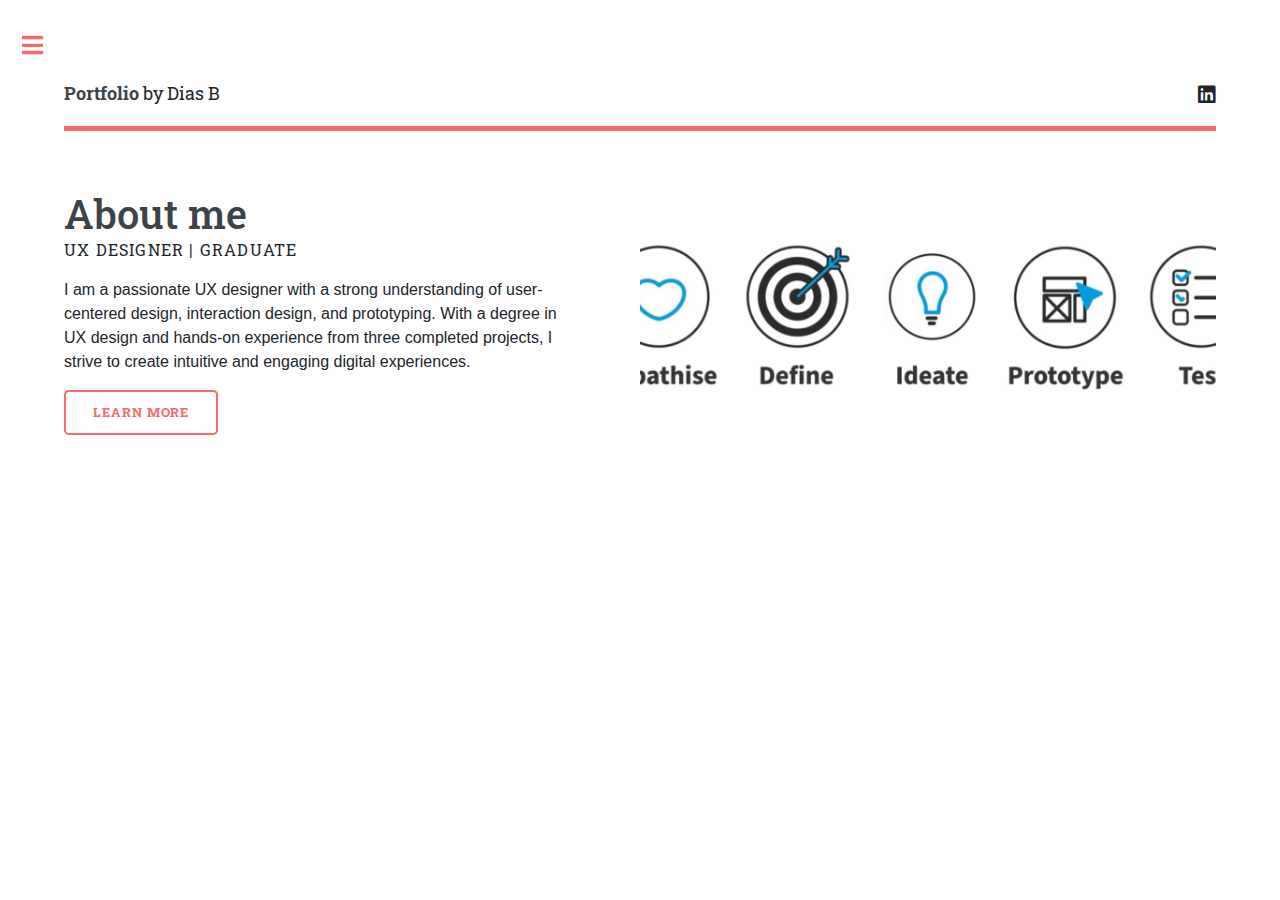
==== index.html @ 650dd835 "Add files via upload" ====
<!DOCTYPE HTML>
<html>
	<head>
		<title>Portfolio</title>
		<meta charset="utf-8" />
		<meta name="viewport" content="width=device-width, initial-scale=1, user-scalable=no" />
		<link rel="stylesheet" href="assets/css/main.css" />
		<!-- Add Bootstrap CSS -->
		<link rel="stylesheet" href="https://stackpath.bootstrapcdn.com/bootstrap/4.3.1/css/bootstrap.min.css">
		<style>
			.carousel {
				border: 1px solid black;
				position: relative;
			}
			.carousel-control-prev,
			.carousel-control-next {
				width: 5%;
			}
			.carousel-control-prev-icon,
			.carousel-control-next-icon {
				filter: invert(1);
				border: 1px solid lightgray;
				border-radius: 50%;
			}
			figcaption {
				font-weight: bold;
			}
		</style>
	</head>
	<body class="is-preload">

		<!-- Wrapper -->
			<div id="wrapper">

				<!-- Main -->
					<div id="main">
						<div class="inner">

							<!-- Header -->
								<header id="header">
									<a href="index.html" class="logo"><strong>Portfolio</strong> by Dias B</a>
									<ul class="icons">
										<li><a href="#" class="icon brands fa-linkedin"><span class="label">Linkedin</span></a></li>
									</ul>
								</header>

							<!-- Banner -->
								<section id="banner">
									<div class="content">
										<header>
											<h1>About me<br /></h1>
											<p>UX Designer | Graduate</p>
										</header>
										<p>I am a passionate UX designer with a strong understanding of user-centered design, interaction design, and prototyping. With a degree in UX design and hands-on experience from three completed projects, I strive to create intuitive and engaging digital experiences.</p>
										<ul class="actions">
											<li><a href="more.html" class="button big">Learn More</a></li>
										</ul>
									</div>
									<span class="image object">
										<img src="images/five.jpg" alt="" />
									</span>
								</section>

						</div>
					</div>

				<!-- Sidebar -->
					<div id="sidebar">
						<div class="inner">

							<!-- Menu -->
								<nav id="menu">
									<header class="major">
										<h2>Menu</h2>
									</header>
									<ul>
										<li><a href="index.html">About me</a></li>
										<li><a href="project1.html">Project 1</a></li>
										<li><a href="project2.html">Project 2</a></li>
										<li><a href="project3.html">Project 3</a></li>
									</ul>
								</nav>

								<!-- Section -->
								<section>
									<header class="major">
										<h2>Get in touch</h2>
									</header>
									<ul class="contact">
										<li class="icon solid fa-envelope"><a href="#">information@untitled.tld</a></li>
									</ul>
								</section>

							<!-- Footer -->
								<footer id="footer">
									<p class="copyright">&copy; Untitled. All rights reserved. Images: <a href="https://unsplash.com">Unsplash</a>. </p>
								</footer>

						</div>
					</div>

			</div>

		<!-- Scripts -->
			<script src="assets/js/jquery.min.js"></script>
			<script src="assets/js/browser.min.js"></script>
			<script src="assets/js/breakpoints.min.js"></script>
			<script src="assets/js/util.js"></script>
			<script src="assets/js/main.js"></script>
			<!-- Add Bootstrap JS -->
			<script src="https://code.jquery.com/jquery-3.3.1.slim.min.js"></script>
			<script src="https://cdnjs.cloudflare.com/ajax/libs/popper.js/1.14.7/umd/popper.min.js"></script>
			<script src="https://stackpath.bootstrapcdn.com/bootstrap/4.3.1/js/bootstrap.min.js"></script>

	</body>
</html>
---- assets/css/main.css ----
@import url(fontawesome-all.min.css);
@import url("https://fonts.googleapis.com/css?family=Open+Sans:400,600,400italic,600italic|Roboto+Slab:400,700");
/*
	Editorial by HTML5 UP
	html5up.net | @ajlkn
	Free for personal and commercial use under the CCA 3.0 license (html5up.net/license)
*/
html, body, div, span, applet, object,
iframe, h1, h2, h3, h4, h5, h6, p, blockquote,
pre, a, abbr, acronym, address, big, cite,
code, del, dfn, em, img, ins, kbd, q, s, samp,
small, strike, strong, sub, sup, tt, var, b,
u, i, center, dl, dt, dd, ol, ul, li, fieldset,
form, label, legend, table, caption, tbody,
tfoot, thead, tr, th, td, article, aside,
canvas, details, embed, figure, figcaption,
footer, header, hgroup, menu, nav, output, ruby,
section, summary, time, mark, audio, video {
  margin: 0;
  padding: 0;
  border: 0;
  font-size: 100%;
  font: inherit;
  vertical-align: baseline; }

article, aside, details, figcaption, figure,
footer, header, hgroup, menu, nav, section {
  display: block; }

body {
  line-height: 1; }

ol, ul {
  list-style: none; }

blockquote, q {
  quotes: none; }
  blockquote:before, blockquote:after, q:before, q:after {
    content: '';
    content: none; }

table {
  border-collapse: collapse;
  border-spacing: 0; }

body {
  -webkit-text-size-adjust: none; }

mark {
  background-color: transparent;
  color: inherit; }

input::-moz-focus-inner {
  border: 0;
  padding: 0; }

input, select, textarea {
  -moz-appearance: none;
  -webkit-appearance: none;
  -ms-appearance: none;
  appearance: none; }

/* Basic */
@-ms-viewport {
  width: device-width; }

body {
  -ms-overflow-style: scrollbar; }

@media screen and (max-width: 480px) {
  html, body {
    min-width: 320px; } }

html {
  box-sizing: border-box; }

*, *:before, *:after {
  box-sizing: inherit; }

body {
  background: #ffffff; }
  body.is-preload *, body.is-preload *:before, body.is-preload *:after, body.is-resizing *, body.is-resizing *:before, body.is-resizing *:after {
    -moz-animation: none !important;
    -webkit-animation: none !important;
    -ms-animation: none !important;
    animation: none !important;
    -moz-transition: none !important;
    -webkit-transition: none !important;
    -ms-transition: none !important;
    transition: none !important; }

/* Type */
body, input, select, textarea {
  color: #7f888f;
  font-family: "Open Sans", sans-serif;
  font-size: 13pt;
  font-weight: 400;
  line-height: 1.65; }
  @media screen and (max-width: 1680px) {
    body, input, select, textarea {
      font-size: 11pt; } }
  @media screen and (max-width: 1280px) {
    body, input, select, textarea {
      font-size: 10pt; } }
  @media screen and (max-width: 360px) {
    body, input, select, textarea {
      font-size: 9pt; } }

a {
  -moz-transition: color 0.2s ease-in-out, border-bottom-color 0.2s ease-in-out;
  -webkit-transition: color 0.2s ease-in-out, border-bottom-color 0.2s ease-in-out;
  -ms-transition: color 0.2s ease-in-out, border-bottom-color 0.2s ease-in-out;
  transition: color 0.2s ease-in-out, border-bottom-color 0.2s ease-in-out;
  border-bottom: dotted 1px;
  color: #f56a6a;
  text-decoration: none; }
  a:hover {
    border-bottom-color: #f56a6a;
    color: #f56a6a !important; }
    a:hover strong {
      color: inherit; }

strong, b {
  color: #3d4449;
  font-weight: 600; }

em, i {
  font-style: italic; }

p {
  margin: 0 0 2em 0; }

h1, h2, h3, h4, h5, h6 {
  color: #3d4449;
  font-family: "Roboto Slab", serif;
  font-weight: 700;
  line-height: 1.5;
  margin: 0 0 1em 0; }
  h1 a, h2 a, h3 a, h4 a, h5 a, h6 a {
    color: inherit;
    text-decoration: none;
    border-bottom: 0; }

h1 {
  font-size: 4em;
  margin: 0 0 0.5em 0;
  line-height: 1.3; }

h2 {
  font-size: 1.75em; }

h3 {
  font-size: 1.25em; }

h4 {
  font-size: 1.1em; }

h5 {
  font-size: 0.9em; }

h6 {
  font-size: 0.7em; }

@media screen and (max-width: 1680px) {
  h1 {
    font-size: 3.5em; } }

@media screen and (max-width: 980px) {
  h1 {
    font-size: 3.25em; } }

@media screen and (max-width: 736px) {
  h1 {
    font-size: 2em;
    line-height: 1.4; }
  h2 {
    font-size: 1.5em; } }

sub {
  font-size: 0.8em;
  position: relative;
  top: 0.5em; }

sup {
  font-size: 0.8em;
  position: relative;
  top: -0.5em; }

blockquote {
  border-left: solid 3px rgba(210, 215, 217, 0.75);
  font-style: italic;
  margin: 0 0 2em 0;
  padding: 0.5em 0 0.5em 2em; }

code {
  background: rgba(230, 235, 237, 0.25);
  border-radius: 0.375em;
  border: solid 1px rgba(210, 215, 217, 0.75);
  font-family: "Courier New", monospace;
  font-size: 0.9em;
  margin: 0 0.25em;
  padding: 0.25em 0.65em; }

pre {
  -webkit-overflow-scrolling: touch;
  font-family: "Courier New", monospace;
  font-size: 0.9em;
  margin: 0 0 2em 0; }
  pre code {
    display: block;
    line-height: 1.75;
    padding: 1em 1.5em;
    overflow-x: auto; }

hr {
  border: 0;
  border-bottom: solid 1px rgba(210, 215, 217, 0.75);
  margin: 2em 0; }
  hr.major {
    margin: 3em 0; }

.align-left {
  text-align: left; }

.align-center {
  text-align: center; }

.align-right {
  text-align: right; }

/* Row */
.row {
  display: flex;
  flex-wrap: wrap;
  box-sizing: border-box;
  align-items: stretch; }
  .row > * {
    box-sizing: border-box; }
  .row.gtr-uniform > * > :last-child {
    margin-bottom: 0; }
  .row.aln-left {
    justify-content: flex-start; }
  .row.aln-center {
    justify-content: center; }
  .row.aln-right {
    justify-content: flex-end; }
  .row.aln-top {
    align-items: flex-start; }
  .row.aln-middle {
    align-items: center; }
  .row.aln-bottom {
    align-items: flex-end; }
  .row > .imp {
    order: -1; }
  .row > .col-1 {
    width: 8.33333%; }
  .row > .off-1 {
    margin-left: 8.33333%; }
  .row > .col-2 {
    width: 16.66667%; }
  .row > .off-2 {
    margin-left: 16.66667%; }
  .row > .col-3 {
    width: 25%; }
  .row > .off-3 {
    margin-left: 25%; }
  .row > .col-4 {
    width: 33.33333%; }
  .row > .off-4 {
    margin-left: 33.33333%; }
  .row > .col-5 {
    width: 41.66667%; }
  .row > .off-5 {
    margin-left: 41.66667%; }
  .row > .col-6 {
    width: 50%; }
  .row > .off-6 {
    margin-left: 50%; }
  .row > .col-7 {
    width: 58.33333%; }
  .row > .off-7 {
    margin-left: 58.33333%; }
  .row > .col-8 {
    width: 66.66667%; }
  .row > .off-8 {
    margin-left: 66.66667%; }
  .row > .col-9 {
    width: 75%; }
  .row > .off-9 {
    margin-left: 75%; }
  .row > .col-10 {
    width: 83.33333%; }
  .row > .off-10 {
    margin-left: 83.33333%; }
  .row > .col-11 {
    width: 91.66667%; }
  .row > .off-11 {
    margin-left: 91.66667%; }
  .row > .col-12 {
    width: 100%; }
  .row > .off-12 {
    margin-left: 100%; }
  .row.gtr-0 {
    margin-top: 0;
    margin-left: 0em; }
    .row.gtr-0 > * {
      padding: 0 0 0 0em; }
    .row.gtr-0.gtr-uniform {
      margin-top: 0em; }
      .row.gtr-0.gtr-uniform > * {
        padding-top: 0em; }
  .row.gtr-25 {
    margin-top: 0;
    margin-left: -0.375em; }
    .row.gtr-25 > * {
      padding: 0 0 0 0.375em; }
    .row.gtr-25.gtr-uniform {
      margin-top: -0.375em; }
      .row.gtr-25.gtr-uniform > * {
        padding-top: 0.375em; }
  .row.gtr-50 {
    margin-top: 0;
    margin-left: -0.75em; }
    .row.gtr-50 > * {
      padding: 0 0 0 0.75em; }
    .row.gtr-50.gtr-uniform {
      margin-top: -0.75em; }
      .row.gtr-50.gtr-uniform > * {
        padding-top: 0.75em; }
  .row {
    margin-top: 0;
    margin-left: -1.5em; }
    .row > * {
      padding: 0 0 0 1.5em; }
    .row.gtr-uniform {
      margin-top: -1.5em; }
      .row.gtr-uniform > * {
        padding-top: 1.5em; }
  .row.gtr-150 {
    margin-top: 0;
    margin-left: -2.25em; }
    .row.gtr-150 > * {
      padding: 0 0 0 2.25em; }
    .row.gtr-150.gtr-uniform {
      margin-top: -2.25em; }
      .row.gtr-150.gtr-uniform > * {
        padding-top: 2.25em; }
  .row.gtr-200 {
    margin-top: 0;
    margin-left: -3em; }
    .row.gtr-200 > * {
      padding: 0 0 0 3em; }
    .row.gtr-200.gtr-uniform {
      margin-top: -3em; }
      .row.gtr-200.gtr-uniform > * {
        padding-top: 3em; }
  @media screen and (max-width: 1680px) {
    .row {
      display: flex;
      flex-wrap: wrap;
      box-sizing: border-box;
      align-items: stretch; }
      .row > * {
        box-sizing: border-box; }
      .row.gtr-uniform > * > :last-child {
        margin-bottom: 0; }
      .row.aln-left {
        justify-content: flex-start; }
      .row.aln-center {
        justify-content: center; }
      .row.aln-right {
        justify-content: flex-end; }
      .row.aln-top {
        align-items: flex-start; }
      .row.aln-middle {
        align-items: center; }
      .row.aln-bottom {
        align-items: flex-end; }
      .row > .imp-xlarge {
        order: -1; }
      .row > .col-1-xlarge {
        width: 8.33333%; }
      .row > .off-1-xlarge {
        margin-left: 8.33333%; }
      .row > .col-2-xlarge {
        width: 16.66667%; }
      .row > .off-2-xlarge {
        margin-left: 16.66667%; }
      .row > .col-3-xlarge {
        width: 25%; }
      .row > .off-3-xlarge {
        margin-left: 25%; }
      .row > .col-4-xlarge {
        width: 33.33333%; }
      .row > .off-4-xlarge {
        margin-left: 33.33333%; }
      .row > .col-5-xlarge {
        width: 41.66667%; }
      .row > .off-5-xlarge {
        margin-left: 41.66667%; }
      .row > .col-6-xlarge {
        width: 50%; }
      .row > .off-6-xlarge {
        margin-left: 50%; }
      .row > .col-7-xlarge {
        width: 58.33333%; }
      .row > .off-7-xlarge {
        margin-left: 58.33333%; }
      .row > .col-8-xlarge {
        width: 66.66667%; }
      .row > .off-8-xlarge {
        margin-left: 66.66667%; }
      .row > .col-9-xlarge {
        width: 75%; }
      .row > .off-9-xlarge {
        margin-left: 75%; }
      .row > .col-10-xlarge {
        width: 83.33333%; }
      .row > .off-10-xlarge {
        margin-left: 83.33333%; }
      .row > .col-11-xlarge {
        width: 91.66667%; }
      .row > .off-11-xlarge {
        margin-left: 91.66667%; }
      .row > .col-12-xlarge {
        width: 100%; }
      .row > .off-12-xlarge {
        margin-left: 100%; }
      .row.gtr-0 {
        margin-top: 0;
        margin-left: 0em; }
        .row.gtr-0 > * {
          padding: 0 0 0 0em; }
        .row.gtr-0.gtr-uniform {
          margin-top: 0em; }
          .row.gtr-0.gtr-uniform > * {
            padding-top: 0em; }
      .row.gtr-25 {
        margin-top: 0;
        margin-left: -0.375em; }
        .row.gtr-25 > * {
          padding: 0 0 0 0.375em; }
        .row.gtr-25.gtr-uniform {
          margin-top: -0.375em; }
          .row.gtr-25.gtr-uniform > * {
            padding-top: 0.375em; }
      .row.gtr-50 {
        margin-top: 0;
        margin-left: -0.75em; }
        .row.gtr-50 > * {
          padding: 0 0 0 0.75em; }
        .row.gtr-50.gtr-uniform {
          margin-top: -0.75em; }
          .row.gtr-50.gtr-uniform > * {
            padding-top: 0.75em; }
      .row {
        margin-top: 0;
        margin-left: -1.5em; }
        .row > * {
          padding: 0 0 0 1.5em; }
        .row.gtr-uniform {
          margin-top: -1.5em; }
          .row.gtr-uniform > * {
            padding-top: 1.5em; }
      .row.gtr-150 {
        margin-top: 0;
        margin-left: -2.25em; }
        .row.gtr-150 > * {
          padding: 0 0 0 2.25em; }
        .row.gtr-150.gtr-uniform {
          margin-top: -2.25em; }
          .row.gtr-150.gtr-uniform > * {
            padding-top: 2.25em; }
      .row.gtr-200 {
        margin-top: 0;
        margin-left: -3em; }
        .row.gtr-200 > * {
          padding: 0 0 0 3em; }
        .row.gtr-200.gtr-uniform {
          margin-top: -3em; }
          .row.gtr-200.gtr-uniform > * {
            padding-top: 3em; } }
  @media screen and (max-width: 1280px) {
    .row {
      display: flex;
      flex-wrap: wrap;
      box-sizing: border-box;
      align-items: stretch; }
      .row > * {
        box-sizing: border-box; }
      .row.gtr-uniform > * > :last-child {
        margin-bottom: 0; }
      .row.aln-left {
        justify-content: flex-start; }
      .row.aln-center {
        justify-content: center; }
      .row.aln-right {
        justify-content: flex-end; }
      .row.aln-top {
        align-items: flex-start; }
      .row.aln-middle {
        align-items: center; }
      .row.aln-bottom {
        align-items: flex-end; }
      .row > .imp-large {
        order: -1; }
      .row > .col-1-large {
        width: 8.33333%; }
      .row > .off-1-large {
        margin-left: 8.33333%; }
      .row > .col-2-large {
        width: 16.66667%; }
      .row > .off-2-large {
        margin-left: 16.66667%; }
      .row > .col-3-large {
        width: 25%; }
      .row > .off-3-large {
        margin-left: 25%; }
      .row > .col-4-large {
        width: 33.33333%; }
      .row > .off-4-large {
        margin-left: 33.33333%; }
      .row > .col-5-large {
        width: 41.66667%; }
      .row > .off-5-large {
        margin-left: 41.66667%; }
      .row > .col-6-large {
        width: 50%; }
      .row > .off-6-large {
        margin-left: 50%; }
      .row > .col-7-large {
        width: 58.33333%; }
      .row > .off-7-large {
        margin-left: 58.33333%; }
      .row > .col-8-large {
        width: 66.66667%; }
      .row > .off-8-large {
        margin-left: 66.66667%; }
      .row > .col-9-large {
        width: 75%; }
      .row > .off-9-large {
        margin-left: 75%; }
      .row > .col-10-large {
        width: 83.33333%; }
      .row > .off-10-large {
        margin-left: 83.33333%; }
      .row > .col-11-large {
        width: 91.66667%; }
      .row > .off-11-large {
        margin-left: 91.66667%; }
      .row > .col-12-large {
        width: 100%; }
      .row > .off-12-large {
        margin-left: 100%; }
      .row.gtr-0 {
        margin-top: 0;
        margin-left: 0em; }
        .row.gtr-0 > * {
          padding: 0 0 0 0em; }
        .row.gtr-0.gtr-uniform {
          margin-top: 0em; }
          .row.gtr-0.gtr-uniform > * {
            padding-top: 0em; }
      .row.gtr-25 {
        margin-top: 0;
        margin-left: -0.375em; }
        .row.gtr-25 > * {
          padding: 0 0 0 0.375em; }
        .row.gtr-25.gtr-uniform {
          margin-top: -0.375em; }
          .row.gtr-25.gtr-uniform > * {
            padding-top: 0.375em; }
      .row.gtr-50 {
        margin-top: 0;
        margin-left: -0.75em; }
        .row.gtr-50 > * {
          padding: 0 0 0 0.75em; }
        .row.gtr-50.gtr-uniform {
          margin-top: -0.75em; }
          .row.gtr-50.gtr-uniform > * {
            padding-top: 0.75em; }
      .row {
        margin-top: 0;
        margin-left: -1.5em; }
        .row > * {
          padding: 0 0 0 1.5em; }
        .row.gtr-uniform {
          margin-top: -1.5em; }
          .row.gtr-uniform > * {
            padding-top: 1.5em; }
      .row.gtr-150 {
        margin-top: 0;
        margin-left: -2.25em; }
        .row.gtr-150 > * {
          padding: 0 0 0 2.25em; }
        .row.gtr-150.gtr-uniform {
          margin-top: -2.25em; }
          .row.gtr-150.gtr-uniform > * {
            padding-top: 2.25em; }
      .row.gtr-200 {
        margin-top: 0;
        margin-left: -3em; }
        .row.gtr-200 > * {
          padding: 0 0 0 3em; }
        .row.gtr-200.gtr-uniform {
          margin-top: -3em; }
          .row.gtr-200.gtr-uniform > * {
            padding-top: 3em; } }
  @media screen and (max-width: 980px) {
    .row {
      display: flex;
      flex-wrap: wrap;
      box-sizing: border-box;
      align-items: stretch; }
      .row > * {
        box-sizing: border-box; }
      .row.gtr-uniform > * > :last-child {
        margin-bottom: 0; }
      .row.aln-left {
        justify-content: flex-start; }
      .row.aln-center {
        justify-content: center; }
      .row.aln-right {
        justify-content: flex-end; }
      .row.aln-top {
        align-items: flex-start; }
      .row.aln-middle {
        align-items: center; }
      .row.aln-bottom {
        align-items: flex-end; }
      .row > .imp-medium {
        order: -1; }
      .row > .col-1-medium {
        width: 8.33333%; }
      .row > .off-1-medium {
        margin-left: 8.33333%; }
      .row > .col-2-medium {
        width: 16.66667%; }
      .row > .off-2-medium {
        margin-left: 16.66667%; }
      .row > .col-3-medium {
        width: 25%; }
      .row > .off-3-medium {
        margin-left: 25%; }
      .row > .col-4-medium {
        width: 33.33333%; }
      .row > .off-4-medium {
        margin-left: 33.33333%; }
      .row > .col-5-medium {
        width: 41.66667%; }
      .row > .off-5-medium {
        margin-left: 41.66667%; }
      .row > .col-6-medium {
        width: 50%; }
      .row > .off-6-medium {
        margin-left: 50%; }
      .row > .col-7-medium {
        width: 58.33333%; }
      .row > .off-7-medium {
        margin-left: 58.33333%; }
      .row > .col-8-medium {
        width: 66.66667%; }
      .row > .off-8-medium {
        margin-left: 66.66667%; }
      .row > .col-9-medium {
        width: 75%; }
      .row > .off-9-medium {
        margin-left: 75%; }
      .row > .col-10-medium {
        width: 83.33333%; }
      .row > .off-10-medium {
        margin-left: 83.33333%; }
      .row > .col-11-medium {
        width: 91.66667%; }
      .row > .off-11-medium {
        margin-left: 91.66667%; }
      .row > .col-12-medium {
        width: 100%; }
      .row > .off-12-medium {
        margin-left: 100%; }
      .row.gtr-0 {
        margin-top: 0;
        margin-left: 0em; }
        .row.gtr-0 > * {
          padding: 0 0 0 0em; }
        .row.gtr-0.gtr-uniform {
          margin-top: 0em; }
          .row.gtr-0.gtr-uniform > * {
            padding-top: 0em; }
      .row.gtr-25 {
        margin-top: 0;
        margin-left: -0.375em; }
        .row.gtr-25 > * {
          padding: 0 0 0 0.375em; }
        .row.gtr-25.gtr-uniform {
          margin-top: -0.375em; }
          .row.gtr-25.gtr-uniform > * {
            padding-top: 0.375em; }
      .row.gtr-50 {
        margin-top: 0;
        margin-left: -0.75em; }
        .row.gtr-50 > * {
          padding: 0 0 0 0.75em; }
        .row.gtr-50.gtr-uniform {
          margin-top: -0.75em; }
          .row.gtr-50.gtr-uniform > * {
            padding-top: 0.75em; }
      .row {
        margin-top: 0;
        margin-left: -1.5em; }
        .row > * {
          padding: 0 0 0 1.5em; }
        .row.gtr-uniform {
          margin-top: -1.5em; }
          .row.gtr-uniform > * {
            padding-top: 1.5em; }
      .row.gtr-150 {
        margin-top: 0;
        margin-left: -2.25em; }
        .row.gtr-150 > * {
          padding: 0 0 0 2.25em; }
        .row.gtr-150.gtr-uniform {
          margin-top: -2.25em; }
          .row.gtr-150.gtr-uniform > * {
            padding-top: 2.25em; }
      .row.gtr-200 {
        margin-top: 0;
        margin-left: -3em; }
        .row.gtr-200 > * {
          padding: 0 0 0 3em; }
        .row.gtr-200.gtr-uniform {
          margin-top: -3em; }
          .row.gtr-200.gtr-uniform > * {
            padding-top: 3em; } }
  @media screen and (max-width: 736px) {
    .row {
      display: flex;
      flex-wrap: wrap;
      box-sizing: border-box;
      align-items: stretch; }
      .row > * {
        box-sizing: border-box; }
      .row.gtr-uniform > * > :last-child {
        margin-bottom: 0; }
      .row.aln-left {
        justify-content: flex-start; }
      .row.aln-center {
        justify-content: center; }
      .row.aln-right {
        justify-content: flex-end; }
      .row.aln-top {
        align-items: flex-start; }
      .row.aln-middle {
        align-items: center; }
      .row.aln-bottom {
        align-items: flex-end; }
      .row > .imp-small {
        order: -1; }
      .row > .col-1-small {
        width: 8.33333%; }
      .row > .off-1-small {
        margin-left: 8.33333%; }
      .row > .col-2-small {
        width: 16.66667%; }
      .row > .off-2-small {
        margin-left: 16.66667%; }
      .row > .col-3-small {
        width: 25%; }
      .row > .off-3-small {
        margin-left: 25%; }
      .row > .col-4-small {
        width: 33.33333%; }
      .row > .off-4-small {
        margin-left: 33.33333%; }
      .row > .col-5-small {
        width: 41.66667%; }
      .row > .off-5-small {
        margin-left: 41.66667%; }
      .row > .col-6-small {
        width: 50%; }
      .row > .off-6-small {
        margin-left: 50%; }
      .row > .col-7-small {
        width: 58.33333%; }
      .row > .off-7-small {
        margin-left: 58.33333%; }
      .row > .col-8-small {
        width: 66.66667%; }
      .row > .off-8-small {
        margin-left: 66.66667%; }
      .row > .col-9-small {
        width: 75%; }
      .row > .off-9-small {
        margin-left: 75%; }
      .row > .col-10-small {
        width: 83.33333%; }
      .row > .off-10-small {
        margin-left: 83.33333%; }
      .row > .col-11-small {
        width: 91.66667%; }
      .row > .off-11-small {
        margin-left: 91.66667%; }
      .row > .col-12-small {
        width: 100%; }
      .row > .off-12-small {
        margin-left: 100%; }
      .row.gtr-0 {
        margin-top: 0;
        margin-left: 0em; }
        .row.gtr-0 > * {
          padding: 0 0 0 0em; }
        .row.gtr-0.gtr-uniform {
          margin-top: 0em; }
          .row.gtr-0.gtr-uniform > * {
            padding-top: 0em; }
      .row.gtr-25 {
        margin-top: 0;
        margin-left: -0.375em; }
        .row.gtr-25 > * {
          padding: 0 0 0 0.375em; }
        .row.gtr-25.gtr-uniform {
          margin-top: -0.375em; }
          .row.gtr-25.gtr-uniform > * {
            padding-top: 0.375em; }
      .row.gtr-50 {
        margin-top: 0;
        margin-left: -0.75em; }
        .row.gtr-50 > * {
          padding: 0 0 0 0.75em; }
        .row.gtr-50.gtr-uniform {
          margin-top: -0.75em; }
          .row.gtr-50.gtr-uniform > * {
            padding-top: 0.75em; }
      .row {
        margin-top: 0;
        margin-left: -1.5em; }
        .row > * {
          padding: 0 0 0 1.5em; }
        .row.gtr-uniform {
          margin-top: -1.5em; }
          .row.gtr-uniform > * {
            padding-top: 1.5em; }
      .row.gtr-150 {
        margin-top: 0;
        margin-left: -2.25em; }
        .row.gtr-150 > * {
          padding: 0 0 0 2.25em; }
        .row.gtr-150.gtr-uniform {
          margin-top: -2.25em; }
          .row.gtr-150.gtr-uniform > * {
            padding-top: 2.25em; }
      .row.gtr-200 {
        margin-top: 0;
        margin-left: -3em; }
        .row.gtr-200 > * {
          padding: 0 0 0 3em; }
        .row.gtr-200.gtr-uniform {
          margin-top: -3em; }
          .row.gtr-200.gtr-uniform > * {
            padding-top: 3em; } }
  @media screen and (max-width: 480px) {
    .row {
      display: flex;
      flex-wrap: wrap;
      box-sizing: border-box;
      align-items: stretch; }
      .row > * {
        box-sizing: border-box; }
      .row.gtr-uniform > * > :last-child {
        margin-bottom: 0; }
      .row.aln-left {
        justify-content: flex-start; }
      .row.aln-center {
        justify-content: center; }
      .row.aln-right {
        justify-content: flex-end; }
      .row.aln-top {
        align-items: flex-start; }
      .row.aln-middle {
        align-items: center; }
      .row.aln-bottom {
        align-items: flex-end; }
      .row > .imp-xsmall {
        order: -1; }
      .row > .col-1-xsmall {
        width: 8.33333%; }
      .row > .off-1-xsmall {
        margin-left: 8.33333%; }
      .row > .col-2-xsmall {
        width: 16.66667%; }
      .row > .off-2-xsmall {
        margin-left: 16.66667%; }
      .row > .col-3-xsmall {
        width: 25%; }
      .row > .off-3-xsmall {
        margin-left: 25%; }
      .row > .col-4-xsmall {
        width: 33.33333%; }
      .row > .off-4-xsmall {
        margin-left: 33.33333%; }
      .row > .col-5-xsmall {
        width: 41.66667%; }
      .row > .off-5-xsmall {
        margin-left: 41.66667%; }
      .row > .col-6-xsmall {
        width: 50%; }
      .row > .off-6-xsmall {
        margin-left: 50%; }
      .row > .col-7-xsmall {
        width: 58.33333%; }
      .row > .off-7-xsmall {
        margin-left: 58.33333%; }
      .row > .col-8-xsmall {
        width: 66.66667%; }
      .row > .off-8-xsmall {
        margin-left: 66.66667%; }
      .row > .col-9-xsmall {
        width: 75%; }
      .row > .off-9-xsmall {
        margin-left: 75%; }
      .row > .col-10-xsmall {
        width: 83.33333%; }
      .row > .off-10-xsmall {
        margin-left: 83.33333%; }
      .row > .col-11-xsmall {
        width: 91.66667%; }
      .row > .off-11-xsmall {
        margin-left: 91.66667%; }
      .row > .col-12-xsmall {
        width: 100%; }
      .row > .off-12-xsmall {
        margin-left: 100%; }
      .row.gtr-0 {
        margin-top: 0;
        margin-left: 0em; }
        .row.gtr-0 > * {
          padding: 0 0 0 0em; }
        .row.gtr-0.gtr-uniform {
          margin-top: 0em; }
          .row.gtr-0.gtr-uniform > * {
            padding-top: 0em; }
      .row.gtr-25 {
        margin-top: 0;
        margin-left: -0.375em; }
        .row.gtr-25 > * {
          padding: 0 0 0 0.375em; }
        .row.gtr-25.gtr-uniform {
          margin-top: -0.375em; }
          .row.gtr-25.gtr-uniform > * {
            padding-top: 0.375em; }
      .row.gtr-50 {
        margin-top: 0;
        margin-left: -0.75em; }
        .row.gtr-50 > * {
          padding: 0 0 0 0.75em; }
        .row.gtr-50.gtr-uniform {
          margin-top: -0.75em; }
          .row.gtr-50.gtr-uniform > * {
            padding-top: 0.75em; }
      .row {
        margin-top: 0;
        margin-left: -1.5em; }
        .row > * {
          padding: 0 0 0 1.5em; }
        .row.gtr-uniform {
          margin-top: -1.5em; }
          .row.gtr-uniform > * {
            padding-top: 1.5em; }
      .row.gtr-150 {
        margin-top: 0;
        margin-left: -2.25em; }
        .row.gtr-150 > * {
          padding: 0 0 0 2.25em; }
        .row.gtr-150.gtr-uniform {
          margin-top: -2.25em; }
          .row.gtr-150.gtr-uniform > * {
            padding-top: 2.25em; }
      .row.gtr-200 {
        margin-top: 0;
        margin-left: -3em; }
        .row.gtr-200 > * {
          padding: 0 0 0 3em; }
        .row.gtr-200.gtr-uniform {
          margin-top: -3em; }
          .row.gtr-200.gtr-uniform > * {
            padding-top: 3em; } }

/* Section/Article */
section.special, article.special {
  text-align: center; }

header p {
  font-family: "Roboto Slab", serif;
  font-size: 1em;
  font-weight: 400;
  letter-spacing: 0.075em;
  margin-top: -0.5em;
  text-transform: uppercase; }

header.major > :last-child {
  border-bottom: solid 3px #f56a6a;
  display: inline-block;
  margin: 0 0 2em 0;
  padding: 0 0.75em 0.5em 0; }

header.main > :last-child {
  margin: 0 0 1em 0; }

/* Form */
form {
  margin: 0 0 2em 0; }

label {
  color: #3d4449;
  display: block;
  font-size: 0.9em;
  font-weight: 600;
  margin: 0 0 1em 0; }

input[type="text"],
input[type="password"],
input[type="email"],
input[type="tel"],
input[type="search"],
input[type="url"],
select,
textarea {
  -moz-appearance: none;
  -webkit-appearance: none;
  -ms-appearance: none;
  appearance: none;
  background: #ffffff;
  border-radius: 0.375em;
  border: none;
  border: solid 1px rgba(210, 215, 217, 0.75);
  color: inherit;
  display: block;
  outline: 0;
  padding: 0 1em;
  text-decoration: none;
  width: 100%; }
  input[type="text"]:invalid,
  input[type="password"]:invalid,
  input[type="email"]:invalid,
  input[type="tel"]:invalid,
  input[type="search"]:invalid,
  input[type="url"]:invalid,
  select:invalid,
  textarea:invalid {
    box-shadow: none; }
  input[type="text"]:focus,
  input[type="password"]:focus,
  input[type="email"]:focus,
  input[type="tel"]:focus,
  input[type="search"]:focus,
  input[type="url"]:focus,
  select:focus,
  textarea:focus {
    border-color: #f56a6a;
    box-shadow: 0 0 0 1px #f56a6a; }

select {
  background-image: url("data:image/svg+xml;charset=utf8,%3Csvg xmlns='http://www.w3.org/2000/svg' width='40' height='40' preserveAspectRatio='none' viewBox='0 0 40 40'%3E%3Cpath d='M9.4,12.3l10.4,10.4l10.4-10.4c0.2-0.2,0.5-0.4,0.9-0.4c0.3,0,0.6,0.1,0.9,0.4l3.3,3.3c0.2,0.2,0.4,0.5,0.4,0.9 c0,0.4-0.1,0.6-0.4,0.9L20.7,31.9c-0.2,0.2-0.5,0.4-0.9,0.4c-0.3,0-0.6-0.1-0.9-0.4L4.3,17.3c-0.2-0.2-0.4-0.5-0.4-0.9 c0-0.4,0.1-0.6,0.4-0.9l3.3-3.3c0.2-0.2,0.5-0.4,0.9-0.4S9.1,12.1,9.4,12.3z' fill='rgba(210, 215, 217, 0.75)' /%3E%3C/svg%3E");
  background-size: 1.25em;
  background-repeat: no-repeat;
  background-position: calc(100% - 1em) center;
  height: 2.75em;
  padding-right: 2.75em;
  text-overflow: ellipsis; }
  select option {
    color: #3d4449;
    background: #ffffff; }
  select:focus::-ms-value {
    background-color: transparent; }
  select::-ms-expand {
    display: none; }

input[type="text"],
input[type="password"],
input[type="email"],
input[type="tel"],
input[type="search"],
input[type="url"],
select {
  height: 2.75em; }

textarea {
  padding: 0.75em 1em; }

input[type="checkbox"],
input[type="radio"] {
  -moz-appearance: none;
  -webkit-appearance: none;
  -ms-appearance: none;
  appearance: none;
  display: block;
  float: left;
  margin-right: -2em;
  opacity: 0;
  width: 1em;
  z-index: -1; }
  input[type="checkbox"] + label,
  input[type="radio"] + label {
    text-decoration: none;
    color: #7f888f;
    cursor: pointer;
    display: inline-block;
    font-size: 1em;
    font-weight: 400;
    padding-left: 2.4em;
    padding-right: 0.75em;
    position: relative; }
    input[type="checkbox"] + label:before,
    input[type="radio"] + label:before {
      -moz-osx-font-smoothing: grayscale;
      -webkit-font-smoothing: antialiased;
      display: inline-block;
      font-style: normal;
      font-variant: normal;
      text-rendering: auto;
      line-height: 1;
      text-transform: none !important;
      font-family: 'Font Awesome 5 Free';
      font-weight: 900; }
    input[type="checkbox"] + label:before,
    input[type="radio"] + label:before {
      background: #ffffff;
      border-radius: 0.375em;
      border: solid 1px rgba(210, 215, 217, 0.75);
      content: '';
      display: inline-block;
      font-size: 0.8em;
      height: 2.0625em;
      left: 0;
      line-height: 2.0625em;
      position: absolute;
      text-align: center;
      top: 0;
      width: 2.0625em; }
  input[type="checkbox"]:checked + label:before,
  input[type="radio"]:checked + label:before {
    background: #3d4449;
    border-color: #3d4449;
    color: #ffffff;
    content: '\f00c'; }
  input[type="checkbox"]:focus + label:before,
  input[type="radio"]:focus + label:before {
    border-color: #f56a6a;
    box-shadow: 0 0 0 1px #f56a6a; }

input[type="checkbox"] + label:before {
  border-radius: 0.375em; }

input[type="radio"] + label:before {
  border-radius: 100%; }

::-webkit-input-placeholder {
  color: #9fa3a6 !important;
  opacity: 1.0; }

:-moz-placeholder {
  color: #9fa3a6 !important;
  opacity: 1.0; }

::-moz-placeholder {
  color: #9fa3a6 !important;
  opacity: 1.0; }

:-ms-input-placeholder {
  color: #9fa3a6 !important;
  opacity: 1.0; }

/* Box */
.box {
  border-radius: 0.375em;
  border: solid 1px rgba(210, 215, 217, 0.75);
  margin-bottom: 2em;
  padding: 1.5em; }
  .box > :last-child,
  .box > :last-child > :last-child,
  .box > :last-child > :last-child > :last-child {
    margin-bottom: 0; }
  .box.alt {
    border: 0;
    border-radius: 0;
    padding: 0; }

/* Icon */
.icon {
  text-decoration: none;
  border-bottom: none;
  position: relative; }
  .icon:before {
    -moz-osx-font-smoothing: grayscale;
    -webkit-font-smoothing: antialiased;
    display: inline-block;
    font-style: normal;
    font-variant: normal;
    text-rendering: auto;
    line-height: 1;
    text-transform: none !important;
    font-family: 'Font Awesome 5 Free';
    font-weight: 400; }
  .icon > .label {
    display: none; }
  .icon:before {
    line-height: inherit; }
  .icon.solid:before {
    font-weight: 900; }
  .icon.brands:before {
    font-family: 'Font Awesome 5 Brands'; }

/* Image */
.image {
  border-radius: 0.375em;
  border: 0;
  display: inline-block;
  position: relative; }
  .image img {
    border-radius: 0.375em;
    display: block; }
  .image.left, .image.right {
    max-width: 40%; }
    .image.left img, .image.right img {
      width: 100%; }
  .image.left {
    float: left;
    padding: 0 1.5em 1em 0;
    top: 0.25em; }
  .image.right {
    float: right;
    padding: 0 0 1em 1.5em;
    top: 0.25em; }
  .image.fit {
    display: block;
    margin: 0 0 2em 0;
    width: 100%; }
    .image.fit img {
      width: 100%; }
  .image.main {
    display: block;
    margin: 0 0 3em 0;
    width: 100%; }
    .image.main img {
      width: 100%; }

a.image {
  overflow: hidden; }
  a.image img {
    -moz-transition: -moz-transform 0.2s ease;
    -webkit-transition: -webkit-transform 0.2s ease;
    -ms-transition: -ms-transform 0.2s ease;
    transition: transform 0.2s ease; }
  a.image:hover img {
    -moz-transform: scale(1.075);
    -webkit-transform: scale(1.075);
    -ms-transform: scale(1.075);
    transform: scale(1.075); }

/* List */
ol {
  list-style: decimal;
  margin: 0 0 2em 0;
  padding-left: 1.25em; }
  ol li {
    padding-left: 0.25em; }

ul {
  list-style: disc;
  margin: 0 0 2em 0;
  padding-left: 1em; }
  ul li {
    padding-left: 0.5em; }
  ul.alt {
    list-style: none;
    padding-left: 0; }
    ul.alt li {
      border-top: solid 1px rgba(210, 215, 217, 0.75);
      padding: 0.5em 0; }
      ul.alt li:first-child {
        border-top: 0;
        padding-top: 0; }

dl {
  margin: 0 0 2em 0; }
  dl dt {
    display: block;
    font-weight: 600;
    margin: 0 0 1em 0; }
  dl dd {
    margin-left: 2em; }

/* Actions */
ul.actions {
  display: -moz-flex;
  display: -webkit-flex;
  display: -ms-flex;
  display: flex;
  cursor: default;
  list-style: none;
  margin-left: -1em;
  padding-left: 0; }
  ul.actions li {
    padding: 0 0 0 1em;
    vertical-align: middle; }
  ul.actions.special {
    -moz-justify-content: center;
    -webkit-justify-content: center;
    -ms-justify-content: center;
    justify-content: center;
    width: 100%;
    margin-left: 0; }
    ul.actions.special li:first-child {
      padding-left: 0; }
  ul.actions.stacked {
    -moz-flex-direction: column;
    -webkit-flex-direction: column;
    -ms-flex-direction: column;
    flex-direction: column;
    margin-left: 0; }
    ul.actions.stacked li {
      padding: 1.3em 0 0 0; }
      ul.actions.stacked li:first-child {
        padding-top: 0; }
  ul.actions.fit {
    width: calc(100% + 1em); }
    ul.actions.fit li {
      -moz-flex-grow: 1;
      -webkit-flex-grow: 1;
      -ms-flex-grow: 1;
      flex-grow: 1;
      -moz-flex-shrink: 1;
      -webkit-flex-shrink: 1;
      -ms-flex-shrink: 1;
      flex-shrink: 1;
      width: 100%; }
      ul.actions.fit li > * {
        width: 100%; }
    ul.actions.fit.stacked {
      width: 100%; }

/* Icons */
ul.icons {
  cursor: default;
  list-style: none;
  padding-left: 0; }
  ul.icons li {
    display: inline-block;
    padding: 0 1em 0 0; }
    ul.icons li:last-child {
      padding-right: 0; }
    ul.icons li .icon {
      color: inherit; }
      ul.icons li .icon:before {
        font-size: 1.25em; }

/* Contact */
ul.contact {
  list-style: none;
  padding: 0; }
  ul.contact li {
    text-decoration: none;
    border-top: solid 1px rgba(210, 215, 217, 0.75);
    margin: 1.5em 0 0 0;
    padding: 1.5em 0 0 3em;
    position: relative; }
    ul.contact li:before {
      -moz-osx-font-smoothing: grayscale;
      -webkit-font-smoothing: antialiased;
      display: inline-block;
      font-style: normal;
      font-variant: normal;
      text-rendering: auto;
      line-height: 1;
      text-transform: none !important;
      font-family: 'Font Awesome 5 Free';
      font-weight: 400; }
    ul.contact li:before {
      color: #f56a6a;
      display: inline-block;
      font-size: 1.5em;
      height: 1.125em;
      left: 0;
      line-height: 1.125em;
      position: absolute;
      text-align: center;
      top: 1em;
      width: 1.5em; }
    ul.contact li:first-child {
      border-top: 0;
      margin-top: 0;
      padding-top: 0; }
      ul.contact li:first-child:before {
        top: 0; }
    ul.contact li a {
      color: inherit; }

/* Pagination */
ul.pagination {
  cursor: default;
  list-style: none;
  padding-left: 0; }
  ul.pagination li {
    display: inline-block;
    padding-left: 0;
    vertical-align: middle; }
    ul.pagination li > .page {
      -moz-transition: background-color 0.2s ease-in-out, color 0.2s ease-in-out;
      -webkit-transition: background-color 0.2s ease-in-out, color 0.2s ease-in-out;
      -ms-transition: background-color 0.2s ease-in-out, color 0.2s ease-in-out;
      transition: background-color 0.2s ease-in-out, color 0.2s ease-in-out;
      border-bottom: 0;
      border-radius: 0.375em;
      display: inline-block;
      font-size: 0.8em;
      font-weight: 600;
      height: 2em;
      line-height: 2em;
      margin: 0 0.125em;
      min-width: 2em;
      padding: 0 0.5em;
      text-align: center; }
      ul.pagination li > .page.active {
        background-color: #f56a6a;
        color: #ffffff !important; }
        ul.pagination li > .page.active:hover {
          background-color: #f67878; }
        ul.pagination li > .page.active:active {
          background-color: #f45c5c; }
    ul.pagination li:first-child {
      padding-right: 0.75em; }
    ul.pagination li:last-child {
      padding-left: 0.75em; }
  @media screen and (max-width: 480px) {
    ul.pagination li:nth-child(n+2):nth-last-child(n+2) {
      display: none; }
    ul.pagination li:first-child {
      padding-right: 0; } }

/* Table */
.table-wrapper {
  -webkit-overflow-scrolling: touch;
  overflow-x: auto; }

table {
  margin: 0 0 2em 0;
  width: 100%; }
  table tbody tr {
    border: solid 1px rgba(210, 215, 217, 0.75);
    border-left: 0;
    border-right: 0; }
    table tbody tr:nth-child(2n + 1) {
      background-color: rgba(230, 235, 237, 0.25); }
  table td {
    padding: 0.75em 0.75em; }
  table th {
    color: #3d4449;
    font-size: 0.9em;
    font-weight: 600;
    padding: 0 0.75em 0.75em 0.75em;
    text-align: left; }
  table thead {
    border-bottom: solid 2px rgba(210, 215, 217, 0.75); }
  table tfoot {
    border-top: solid 2px rgba(210, 215, 217, 0.75); }
  table.alt {
    border-collapse: separate; }
    table.alt tbody tr td {
      border: solid 1px rgba(210, 215, 217, 0.75);
      border-left-width: 0;
      border-top-width: 0; }
      table.alt tbody tr td:first-child {
        border-left-width: 1px; }
    table.alt tbody tr:first-child td {
      border-top-width: 1px; }
    table.alt thead {
      border-bottom: 0; }
    table.alt tfoot {
      border-top: 0; }

/* Button */
input[type="submit"],
input[type="reset"],
input[type="button"],
button,
.button {
  -moz-appearance: none;
  -webkit-appearance: none;
  -ms-appearance: none;
  appearance: none;
  -moz-transition: background-color 0.2s ease-in-out, color 0.2s ease-in-out;
  -webkit-transition: background-color 0.2s ease-in-out, color 0.2s ease-in-out;
  -ms-transition: background-color 0.2s ease-in-out, color 0.2s ease-in-out;
  transition: background-color 0.2s ease-in-out, color 0.2s ease-in-out;
  background-color: transparent;
  border-radius: 0.375em;
  border: 0;
  box-shadow: inset 0 0 0 2px #f56a6a;
  color: #f56a6a !important;
  cursor: pointer;
  display: inline-block;
  font-family: "Roboto Slab", serif;
  font-size: 0.8em;
  font-weight: 700;
  height: 3.5em;
  letter-spacing: 0.075em;
  line-height: 3.5em;
  padding: 0 2.25em;
  text-align: center;
  text-decoration: none;
  text-transform: uppercase;
  white-space: nowrap; }
  input[type="submit"]:hover,
  input[type="reset"]:hover,
  input[type="button"]:hover,
  button:hover,
  .button:hover {
    background-color: rgba(245, 106, 106, 0.05); }
  input[type="submit"]:active,
  input[type="reset"]:active,
  input[type="button"]:active,
  button:active,
  .button:active {
    background-color: rgba(245, 106, 106, 0.15); }
  input[type="submit"].icon:before,
  input[type="reset"].icon:before,
  input[type="button"].icon:before,
  button.icon:before,
  .button.icon:before {
    margin-right: 0.5em; }
  input[type="submit"].fit,
  input[type="reset"].fit,
  input[type="button"].fit,
  button.fit,
  .button.fit {
    width: 100%; }
  input[type="submit"].small,
  input[type="reset"].small,
  input[type="button"].small,
  button.small,
  .button.small {
    font-size: 0.6em; }
  input[type="submit"].large,
  input[type="reset"].large,
  input[type="button"].large,
  button.large,
  .button.large {
    font-size: 1em;
    height: 3.65em;
    line-height: 3.65em; }
  input[type="submit"].primary,
  input[type="reset"].primary,
  input[type="button"].primary,
  button.primary,
  .button.primary {
    background-color: #f56a6a;
    box-shadow: none;
    color: #ffffff !important; }
    input[type="submit"].primary:hover,
    input[type="reset"].primary:hover,
    input[type="button"].primary:hover,
    button.primary:hover,
    .button.primary:hover {
      background-color: #f67878; }
    input[type="submit"].primary:active,
    input[type="reset"].primary:active,
    input[type="button"].primary:active,
    button.primary:active,
    .button.primary:active {
      background-color: #f45c5c; }
  input[type="submit"].disabled, input[type="submit"]:disabled,
  input[type="reset"].disabled,
  input[type="reset"]:disabled,
  input[type="button"].disabled,
  input[type="button"]:disabled,
  button.disabled,
  button:disabled,
  .button.disabled,
  .button:disabled {
    pointer-events: none;
    opacity: 0.25; }

/* Mini Posts */
.mini-posts article {
  border-top: solid 1px rgba(210, 215, 217, 0.75);
  margin-top: 2em;
  padding-top: 2em; }
  .mini-posts article .image {
    display: block;
    margin: 0 0 1.5em 0; }
    .mini-posts article .image img {
      display: block;
      width: 100%; }
  .mini-posts article:first-child {
    border-top: 0;
    margin-top: 0;
    padding-top: 0; }

/* Features */
.features {
  display: -moz-flex;
  display: -webkit-flex;
  display: -ms-flex;
  display: flex;
  -moz-flex-wrap: wrap;
  -webkit-flex-wrap: wrap;
  -ms-flex-wrap: wrap;
  flex-wrap: wrap;
  margin: 0 0 2em -3em;
  width: calc(100% + 3em); }
  .features article {
    -moz-align-items: center;
    -webkit-align-items: center;
    -ms-align-items: center;
    align-items: center;
    display: -moz-flex;
    display: -webkit-flex;
    display: -ms-flex;
    display: flex;
    margin: 0 0 3em 3em;
    position: relative;
    width: calc(50% - 3em); }
    .features article:nth-child(2n - 1) {
      margin-right: 1.5em; }
    .features article:nth-child(2n) {
      margin-left: 1.5em; }
    .features article:nth-last-child(1), .features article:nth-last-child(2) {
      margin-bottom: 0; }
    .features article .icon {
      -moz-flex-grow: 0;
      -webkit-flex-grow: 0;
      -ms-flex-grow: 0;
      flex-grow: 0;
      -moz-flex-shrink: 0;
      -webkit-flex-shrink: 0;
      -ms-flex-shrink: 0;
      flex-shrink: 0;
      display: block;
      height: 10em;
      line-height: 10em;
      margin: 0 2em 0 0;
      text-align: center;
      width: 10em; }
      .features article .icon:before {
        color: #f56a6a;
        font-size: 2.75rem;
        position: relative;
        top: 0.05em; }
      .features article .icon:after {
        -moz-transform: rotate(45deg);
        -webkit-transform: rotate(45deg);
        -ms-transform: rotate(45deg);
        transform: rotate(45deg);
        border-radius: 0.25rem;
        border: solid 2px rgba(210, 215, 217, 0.75);
        content: '';
        display: block;
        height: 7em;
        left: 50%;
        margin: -3.5em 0 0 -3.5em;
        position: absolute;
        top: 50%;
        width: 7em; }
    .features article .content {
      -moz-flex-grow: 1;
      -webkit-flex-grow: 1;
      -ms-flex-grow: 1;
      flex-grow: 1;
      -moz-flex-shrink: 1;
      -webkit-flex-shrink: 1;
      -ms-flex-shrink: 1;
      flex-shrink: 1;
      width: 100%; }
      .features article .content > :last-child {
        margin-bottom: 0; }
  @media screen and (max-width: 980px) {
    .features {
      margin: 0 0 2em 0;
      width: 100%; }
      .features article {
        margin: 0 0 3em 0;
        width: 100%; }
        .features article:nth-child(2n - 1) {
          margin-right: 0; }
        .features article:nth-child(2n) {
          margin-left: 0; }
        .features article:nth-last-child(1), .features article:nth-last-child(2) {
          margin-bottom: 3em; }
        .features article:last-child {
          margin-bottom: 0; }
        .features article .icon {
          height: 8em;
          line-height: 8em;
          width: 8em; }
          .features article .icon:before {
            font-size: 2.25rem; }
          .features article .icon:after {
            height: 6em;
            margin: -3em 0 0 -3em;
            width: 6em; } }
  @media screen and (max-width: 480px) {
    .features article {
      -moz-flex-direction: column;
      -webkit-flex-direction: column;
      -ms-flex-direction: column;
      flex-direction: column;
      -moz-align-items: -moz-flex-start;
      -webkit-align-items: -webkit-flex-start;
      -ms-align-items: -ms-flex-start;
      align-items: flex-start; }
      .features article .icon {
        height: 6em;
        line-height: 6em;
        margin: 0 0 1.5em 0;
        width: 6em; }
        .features article .icon:before {
          font-size: 1.5rem; }
        .features article .icon:after {
          height: 4em;
          margin: -2em 0 0 -2em;
          width: 4em; } }
  @media screen and (max-width: 480px) {
    .features article .icon:before {
      font-size: 1.25rem; } }

/* Posts */
.posts {
  display: -moz-flex;
  display: -webkit-flex;
  display: -ms-flex;
  display: flex;
  -moz-flex-wrap: wrap;
  -webkit-flex-wrap: wrap;
  -ms-flex-wrap: wrap;
  flex-wrap: wrap;
  margin: 0 0 2em -6em;
  width: calc(100% + 6em); }
  .posts article {
    -moz-flex-grow: 0;
    -webkit-flex-grow: 0;
    -ms-flex-grow: 0;
    flex-grow: 0;
    -moz-flex-shrink: 1;
    -webkit-flex-shrink: 1;
    -ms-flex-shrink: 1;
    flex-shrink: 1;
    margin: 0 0 6em 6em;
    position: relative;
    width: calc(33.33333% - 6em); }
    .posts article:before {
      background: rgba(210, 215, 217, 0.75);
      content: '';
      display: block;
      height: calc(100% + 6em);
      left: -3em;
      position: absolute;
      top: 0;
      width: 1px; }
    .posts article:after {
      background: rgba(210, 215, 217, 0.75);
      bottom: -3em;
      content: '';
      display: block;
      height: 1px;
      position: absolute;
      right: 0;
      width: calc(100% + 6em); }
    .posts article > :last-child {
      margin-bottom: 0; }
    .posts article .image {
      display: block;
      margin: 0 0 2em 0; }
      .posts article .image img {
        display: block;
        width: 100%; }
  @media screen and (min-width: 1681px) {
    .posts article:nth-child(3n + 1):before {
      display: none; }
    .posts article:nth-child(3n + 1):after {
      width: 100%; }
    .posts article:nth-last-child(1), .posts article:nth-last-child(2), .posts article:nth-last-child(3) {
      margin-bottom: 0; }
      .posts article:nth-last-child(1):before, .posts article:nth-last-child(2):before, .posts article:nth-last-child(3):before {
        height: 100%; }
      .posts article:nth-last-child(1):after, .posts article:nth-last-child(2):after, .posts article:nth-last-child(3):after {
        display: none; } }
  @media screen and (max-width: 1680px) {
    .posts article {
      width: calc(50% - 6em); }
      .posts article:nth-last-child(3) {
        margin-bottom: 6em; } }
  @media screen and (min-width: 481px) and (max-width: 1680px) {
    .posts article:nth-child(2n + 1):before {
      display: none; }
    .posts article:nth-child(2n + 1):after {
      width: 100%; }
    .posts article:nth-last-child(1), .posts article:nth-last-child(2) {
      margin-bottom: 0; }
      .posts article:nth-last-child(1):before, .posts article:nth-last-child(2):before {
        height: 100%; }
      .posts article:nth-last-child(1):after, .posts article:nth-last-child(2):after {
        display: none; } }
  @media screen and (max-width: 736px) {
    .posts {
      margin: 0 0 2em -4.5em;
      width: calc(100% + 4.5em); }
      .posts article {
        margin: 0 0 4.5em 4.5em;
        width: calc(50% - 4.5em); }
        .posts article:before {
          height: calc(100% + 4.5em);
          left: -2.25em; }
        .posts article:after {
          bottom: -2.25em;
          width: calc(100% + 4.5em); }
        .posts article:nth-last-child(3) {
          margin-bottom: 4.5em; } }
  @media screen and (max-width: 480px) {
    .posts {
      margin: 0 0 2em 0;
      width: 100%; }
      .posts article {
        margin: 0 0 4.5em 0;
        width: 100%; }
        .posts article:before {
          display: none; }
        .posts article:after {
          width: 100%; }
        .posts article:last-child {
          margin-bottom: 0; }
          .posts article:last-child:after {
            display: none; } }

/* Wrapper */
#wrapper {
  display: -moz-flex;
  display: -webkit-flex;
  display: -ms-flex;
  display: flex;
  -moz-flex-direction: row-reverse;
  -webkit-flex-direction: row-reverse;
  -ms-flex-direction: row-reverse;
  flex-direction: row-reverse;
  min-height: 100vh; }

/* Main */
#main {
  -moz-flex-grow: 1;
  -webkit-flex-grow: 1;
  -ms-flex-grow: 1;
  flex-grow: 1;
  -moz-flex-shrink: 1;
  -webkit-flex-shrink: 1;
  -ms-flex-shrink: 1;
  flex-shrink: 1;
  width: 100%; }
  #main > .inner {
    padding: 0 6em 0.1em 6em ;
    margin: 0 auto;
    max-width: 110em; }
    #main > .inner > section {
      padding: 6em 0 4em 0 ;
      border-top: solid 2px rgba(210, 215, 217, 0.75); }
      #main > .inner > section:first-of-type {
        border-top: 0 !important; }
  @media screen and (max-width: 1680px) {
    #main > .inner {
      padding: 0 5em 0.1em 5em ; }
      #main > .inner > section {
        padding: 5em 0 3em 0 ; } }
  @media screen and (max-width: 1280px) {
    #main > .inner {
      padding: 0 4em 0.1em 4em ; }
      #main > .inner > section {
        padding: 4em 0 2em 0 ; } }
  @media screen and (max-width: 736px) {
    #main > .inner {
      padding: 0 2em 0.1em 2em ; }
      #main > .inner > section {
        padding: 3em 0 1em 0 ; } }

/* Sidebar */
#search form {
  text-decoration: none;
  position: relative; }
  #search form:before {
    -moz-osx-font-smoothing: grayscale;
    -webkit-font-smoothing: antialiased;
    display: inline-block;
    font-style: normal;
    font-variant: normal;
    text-rendering: auto;
    line-height: 1;
    text-transform: none !important;
    font-family: 'Font Awesome 5 Free';
    font-weight: 900; }
  #search form:before {
    -moz-transform: scaleX(-1);
    -webkit-transform: scaleX(-1);
    -ms-transform: scaleX(-1);
    transform: scaleX(-1);
    color: #7f888f;
    content: '\f002';
    cursor: default;
    display: block;
    font-size: 1.5em;
    height: 2em;
    line-height: 2em;
    opacity: 0.325;
    position: absolute;
    right: 0;
    text-align: center;
    top: 0;
    width: 2em; }
  #search form input[type="text"] {
    padding-right: 2.75em; }

#sidebar {
  -moz-flex-grow: 0;
  -webkit-flex-grow: 0;
  -ms-flex-grow: 0;
  flex-grow: 0;
  -moz-flex-shrink: 0;
  -webkit-flex-shrink: 0;
  -ms-flex-shrink: 0;
  flex-shrink: 0;
  -moz-transition: margin-left 0.5s ease, box-shadow 0.5s ease;
  -webkit-transition: margin-left 0.5s ease, box-shadow 0.5s ease;
  -ms-transition: margin-left 0.5s ease, box-shadow 0.5s ease;
  transition: margin-left 0.5s ease, box-shadow 0.5s ease;
  background-color: #f5f6f7;
  font-size: 0.9em;
  position: relative;
  width: 26em; }
  #sidebar h2 {
    font-size: 1.38889em; }
  #sidebar > .inner {
    padding: 2.22222em 2.22222em 2.44444em 2.22222em ;
    position: relative;
    width: 26em; }
    #sidebar > .inner > * {
      border-bottom: solid 2px rgba(210, 215, 217, 0.75);
      margin: 0 0 3.5em 0;
      padding: 0 0 3.5em 0; }
      #sidebar > .inner > * > :last-child {
        margin-bottom: 0; }
      #sidebar > .inner > *:last-child {
        border-bottom: 0;
        margin-bottom: 0;
        padding-bottom: 0; }
    #sidebar > .inner > .alt {
      background-color: #eff1f2;
      border-bottom: 0;
      margin: -2.22222em 0 4.44444em -2.22222em;
      padding: 2.22222em;
      width: calc(100% + 4.44444em); }
  #sidebar .toggle {
    text-decoration: none;
    -moz-transition: left 0.5s ease;
    -webkit-transition: left 0.5s ease;
    -ms-transition: left 0.5s ease;
    transition: left 0.5s ease;
    -webkit-tap-highlight-color: rgba(255, 255, 255, 0);
    border: 0;
    display: block;
    height: 7.5em;
    left: 26em;
    line-height: 7.5em;
    outline: 0;
    overflow: hidden;
    position: absolute;
    text-align: center;
    text-indent: -15em;
    white-space: nowrap;
    top: 0;
    width: 6em;
    z-index: 10000; }
    #sidebar .toggle:before {
      -moz-osx-font-smoothing: grayscale;
      -webkit-font-smoothing: antialiased;
      display: inline-block;
      font-style: normal;
      font-variant: normal;
      text-rendering: auto;
      line-height: 1;
      text-transform: none !important;
      font-family: 'Font Awesome 5 Free';
      font-weight: 900; }
    #sidebar .toggle:before {
      content: '\f0c9';
      font-size: 2rem;
      height: inherit;
      left: 0;
      line-height: inherit;
      position: absolute;
      text-indent: 0;
      top: 0;
      width: inherit; }
  #sidebar.inactive {
    margin-left: -26em; }
  @media screen and (max-width: 1680px) {
    #sidebar {
      width: 24em; }
      #sidebar > .inner {
        padding: 1.66667em 1.66667em 1.33333em 1.66667em ;
        width: 24em; }
        #sidebar > .inner > .alt {
          margin: -1.66667em 0 3.33333em -1.66667em;
          padding: 1.66667em;
          width: calc(100% + 3.33333em); }
      #sidebar .toggle {
        height: 6.25em;
        left: 24em;
        line-height: 6.25em;
        text-indent: 5em;
        width: 5em; }
        #sidebar .toggle:before {
          font-size: 1.5rem; }
      #sidebar.inactive {
        margin-left: -24em; } }
  @media screen and (max-width: 1280px) {
    #sidebar {
      box-shadow: 0 0 5em 0 rgba(0, 0, 0, 0.175);
      height: 100%;
      left: 0;
      position: fixed;
      top: 0;
      z-index: 10000; }
      #sidebar.inactive {
        box-shadow: none; }
      #sidebar > .inner {
        -webkit-overflow-scrolling: touch;
        height: 100%;
        left: 0;
        overflow-x: hidden;
        overflow-y: auto;
        position: absolute;
        top: 0; }
        #sidebar > .inner:after {
          content: '';
          display: block;
          height: 4em;
          width: 100%; }
      #sidebar .toggle {
        text-indent: 6em;
        width: 6em; }
        #sidebar .toggle:before {
          font-size: 1.5rem;
          margin-left: -0.4375em; }
      body.is-preload #sidebar {
        display: none; } }
  @media screen and (max-width: 736px) {
    #sidebar .toggle {
      text-indent: 7.25em;
      width: 7.25em; }
      #sidebar .toggle:before {
        color: #7f888f;
        margin-left: -0.0625em;
        margin-top: -0.25em;
        font-size: 1.1rem;
        z-index: 1; }
      #sidebar .toggle:after {
        background: rgba(222, 225, 226, 0.75);
        border-radius: 0.375em;
        content: '';
        height: 3.5em;
        left: 1em;
        position: absolute;
        top: 1em;
        width: 5em; } }

/* Header */
#header {
  display: -moz-flex;
  display: -webkit-flex;
  display: -ms-flex;
  display: flex;
  border-bottom: solid 5px #f56a6a;
  padding: 6em 0 1em 0;
  position: relative; }
  #header > * {
    -moz-flex: 1;
    -webkit-flex: 1;
    -ms-flex: 1;
    flex: 1;
    margin-bottom: 0; }
  #header .logo {
    border-bottom: 0;
    color: inherit;
    font-family: "Roboto Slab", serif;
    font-size: 1.125em; }
  #header .icons {
    text-align: right; }
  @media screen and (max-width: 1680px) {
    #header {
      padding-top: 5em; } }
  @media screen and (max-width: 736px) {
    #header {
      padding-top: 6.5em; }
      #header .logo {
        font-size: 1.25em;
        margin: 0; }
      #header .icons {
        height: 5em;
        line-height: 5em;
        position: absolute;
        right: -0.5em;
        top: 0; } }

/* Banner */
#banner {
  padding: 6em 0 4em 0 ;
  display: -moz-flex;
  display: -webkit-flex;
  display: -ms-flex;
  display: flex; }
  #banner h1 {
    margin-top: -0.125em; }
  #banner .content {
    -moz-flex-grow: 1;
    -webkit-flex-grow: 1;
    -ms-flex-grow: 1;
    flex-grow: 1;
    -moz-flex-shrink: 1;
    -webkit-flex-shrink: 1;
    -ms-flex-shrink: 1;
    flex-shrink: 1;
    width: 50%; }
  #banner .image {
    -moz-flex-grow: 0;
    -webkit-flex-grow: 0;
    -ms-flex-grow: 0;
    flex-grow: 0;
    -moz-flex-shrink: 0;
    -webkit-flex-shrink: 0;
    -ms-flex-shrink: 0;
    flex-shrink: 0;
    display: block;
    margin: 0 0 2em 4em;
    width: 50%; }
    #banner .image img {
      height: 100%;
      -moz-object-fit: cover;
      -webkit-object-fit: cover;
      -ms-object-fit: cover;
      object-fit: cover;
      -moz-object-position: center;
      -webkit-object-position: center;
      -ms-object-position: center;
      object-position: center;
      width: 100%; }
  @media screen and (orientation: portrait) {
    #banner {
      -moz-flex-direction: column-reverse;
      -webkit-flex-direction: column-reverse;
      -ms-flex-direction: column-reverse;
      flex-direction: column-reverse; }
      #banner h1 br {
        display: none; }
      #banner .content {
        -moz-flex-grow: 0;
        -webkit-flex-grow: 0;
        -ms-flex-grow: 0;
        flex-grow: 0;
        -moz-flex-shrink: 0;
        -webkit-flex-shrink: 0;
        -ms-flex-shrink: 0;
        flex-shrink: 0;
        width: 100%; }
      #banner .image {
        -moz-flex-grow: 0;
        -webkit-flex-grow: 0;
        -ms-flex-grow: 0;
        flex-grow: 0;
        -moz-flex-shrink: 0;
        -webkit-flex-shrink: 0;
        -ms-flex-shrink: 0;
        flex-shrink: 0;
        margin: 0 0 4em 0;
        height: 25em;
        max-height: 50vh;
        min-height: 18em;
        width: 100%; } }
  @media screen and (orientation: portrait) and (max-width: 480px) {
    #banner .image {
      max-height: 35vh; } }

/* Footer */
#footer .copyright {
  color: #9fa3a6;
  font-size: 0.9em; }
  #footer .copyright a {
    color: inherit; }

/* Menu */
#menu ul {
  -moz-user-select: none;
  -webkit-user-select: none;
  -ms-user-select: none;
  user-select: none;
  color: #3d4449;
  font-family: "Roboto Slab", serif;
  font-weight: 400;
  letter-spacing: 0.075em;
  list-style: none;
  margin-bottom: 0;
  padding: 0;
  text-transform: uppercase; }
  #menu ul a, #menu ul span {
    border-bottom: 0;
    color: inherit;
    cursor: pointer;
    display: block;
    font-size: 0.9em;
    padding: 0.625em 0; }
    #menu ul a:hover, #menu ul span:hover {
      color: #f56a6a; }
    #menu ul a.opener, #menu ul span.opener {
      -moz-transition: color 0.2s ease-in-out;
      -webkit-transition: color 0.2s ease-in-out;
      -ms-transition: color 0.2s ease-in-out;
      transition: color 0.2s ease-in-out;
      text-decoration: none;
      -webkit-tap-highlight-color: rgba(255, 255, 255, 0);
      position: relative; }
      #menu ul a.opener:before, #menu ul span.opener:before {
        -moz-osx-font-smoothing: grayscale;
        -webkit-font-smoothing: antialiased;
        display: inline-block;
        font-style: normal;
        font-variant: normal;
        text-rendering: auto;
        line-height: 1;
        text-transform: none !important;
        font-family: 'Font Awesome 5 Free';
        font-weight: 900; }
      #menu ul a.opener:before, #menu ul span.opener:before {
        -moz-transition: color 0.2s ease-in-out, -moz-transform 0.2s ease-in-out;
        -webkit-transition: color 0.2s ease-in-out, -webkit-transform 0.2s ease-in-out;
        -ms-transition: color 0.2s ease-in-out, -ms-transform 0.2s ease-in-out;
        transition: color 0.2s ease-in-out, transform 0.2s ease-in-out;
        color: #9fa3a6;
        content: '\f078';
        position: absolute;
        right: 0; }
      #menu ul a.opener:hover:before, #menu ul span.opener:hover:before {
        color: #f56a6a; }
      #menu ul a.opener.active + ul, #menu ul span.opener.active + ul {
        display: block; }
      #menu ul a.opener.active:before, #menu ul span.opener.active:before {
        -moz-transform: rotate(-180deg);
        -webkit-transform: rotate(-180deg);
        -ms-transform: rotate(-180deg);
        transform: rotate(-180deg); }

#menu > ul > li {
  border-top: solid 1px rgba(210, 215, 217, 0.75);
  margin: 0.5em 0 0 0;
  padding: 0.5em 0 0 0; }
  #menu > ul > li > ul {
    color: #9fa3a6;
    display: none;
    margin: 0.5em 0 1.5em 0;
    padding-left: 1em; }
    #menu > ul > li > ul a, #menu > ul > li > ul span {
      font-size: 0.8em; }
    #menu > ul > li > ul > li {
      margin: 0.125em 0 0 0;
      padding: 0.125em 0 0 0; }
  #menu > ul > li:first-child {
    border-top: 0;
    margin-top: 0;
    padding-top: 0; }
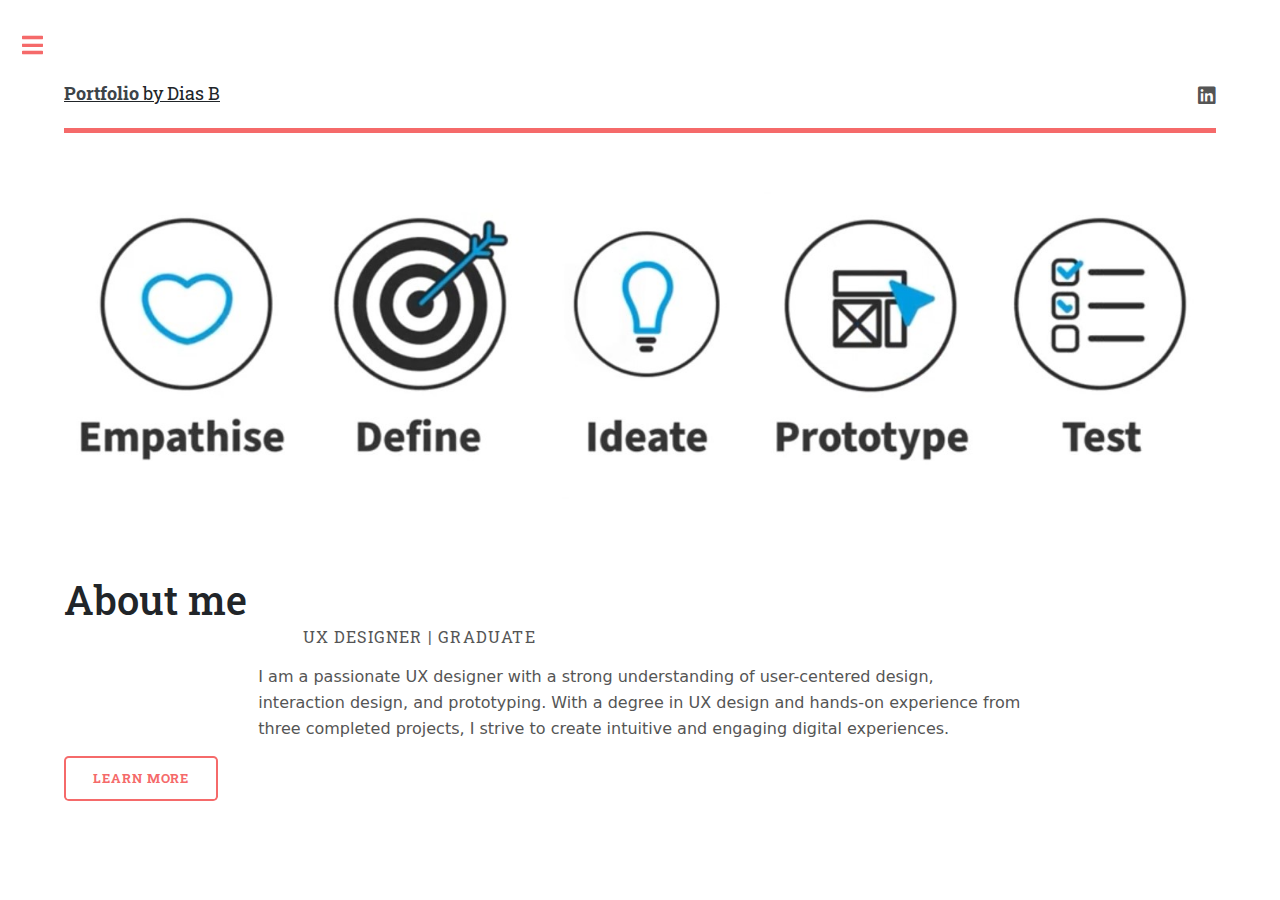
==== commit 93fc84e6: "Add files via upload" ====
--- a/index.html
+++ b/index.html
@@ -6,25 +6,44 @@
 		<meta name="viewport" content="width=device-width, initial-scale=1, user-scalable=no" />
 		<link rel="stylesheet" href="assets/css/main.css" />
 		<!-- Add Bootstrap CSS -->
-		<link rel="stylesheet" href="https://stackpath.bootstrapcdn.com/bootstrap/4.3.1/css/bootstrap.min.css">
+		<link href="https://cdn.jsdelivr.net/npm/bootstrap@5.3.0/dist/css/bootstrap.min.css" rel="stylesheet">
+
 		<style>
-			.carousel {
-				border: 1px solid black;
-				position: relative;
+.carousel {
+	border: 1px solid black;
+	position: relative;
+}
+.carousel-control-prev,
+.carousel-control-next {
+	width: 5%;
+}
+.carousel-control-prev-icon,
+.carousel-control-next-icon {
+	filter: invert(1);
+	border: 1px solid lightgray;
+	border-radius: 50%;
+}
+figcaption {
+	font-weight: bold;
+}
+p, ul {
+	
+	max-width: 75ch;
+	color: #555;
+	margin: 0 auto;
+	line-height: 1.6;
+	margin-bottom: 15px;
+}
+img:not(.carousel-item img) {
+				margin-top: 20px;
+				max-width: 100%;
+				height: auto;
+				margin: 0 auto;
+				display: block;
 			}
-			.carousel-control-prev,
-			.carousel-control-next {
-				width: 5%;
-			}
-			.carousel-control-prev-icon,
-			.carousel-control-next-icon {
-				filter: invert(1);
-				border: 1px solid lightgray;
-				border-radius: 50%;
-			}
-			figcaption {
-				font-weight: bold;
-			}
+
+
+
 		</style>
 	</head>
 	<body class="is-preload">
@@ -43,10 +62,13 @@
 										<li><a href="#" class="icon brands fa-linkedin"><span class="label">Linkedin</span></a></li>
 									</ul>
 								</header>
-
+								<div class="image object">
+									<img src="images/five.jpg" alt="Responsive image" />
+								</div>
 							<!-- Banner -->
 								<section id="banner">
 									<div class="content">
+										
 										<header>
 											<h1>About me<br /></h1>
 											<p>UX Designer | Graduate</p>
@@ -56,9 +78,8 @@
 											<li><a href="more.html" class="button big">Learn More</a></li>
 										</ul>
 									</div>
-									<span class="image object">
-										<img src="images/five.jpg" alt="" />
-									</span>
+
+									
 								</section>
 
 						</div>
@@ -108,7 +129,6 @@
 			<script src="assets/js/util.js"></script>
 			<script src="assets/js/main.js"></script>
 			<!-- Add Bootstrap JS -->
-			<script src="https://code.jquery.com/jquery-3.3.1.slim.min.js"></script>
 			<script src="https://cdnjs.cloudflare.com/ajax/libs/popper.js/1.14.7/umd/popper.min.js"></script>
 			<script src="https://stackpath.bootstrapcdn.com/bootstrap/4.3.1/js/bootstrap.min.js"></script>
 
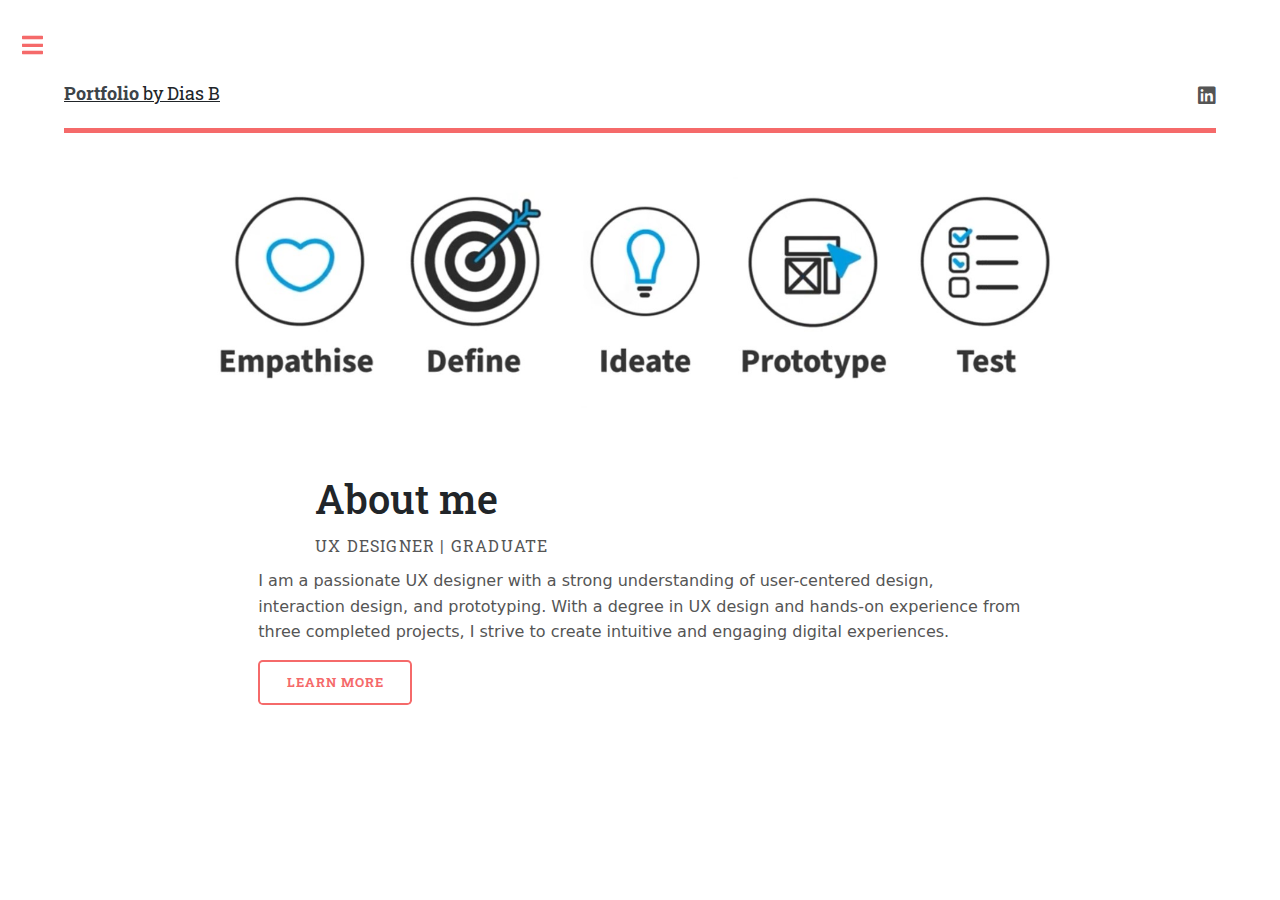
==== commit a8487559: "Add files via upload" ====
--- a/index.html
+++ b/index.html
@@ -9,38 +9,55 @@
 		<link href="https://cdn.jsdelivr.net/npm/bootstrap@5.3.0/dist/css/bootstrap.min.css" rel="stylesheet">
 
 		<style>
+/* Scoped styles for carousel */
 .carousel {
-	border: 1px solid black;
-	position: relative;
+    border: 1px solid black;
+    position: relative;
 }
+
 .carousel-control-prev,
 .carousel-control-next {
-	width: 5%;
+    width: 5%;
 }
+
 .carousel-control-prev-icon,
 .carousel-control-next-icon {
-	filter: invert(1);
-	border: 1px solid lightgray;
-	border-radius: 50%;
+    filter: invert(1);
+    border: 1px solid lightgray;
+    border-radius: 50%;
 }
+
+
 figcaption {
 	font-weight: bold;
 }
-p, ul {
-	
-	max-width: 75ch;
-	color: #555;
-	margin: 0 auto;
-	line-height: 1.6;
-	margin-bottom: 15px;
-}
+p, ul, header p {
+		max-width: 75ch;
+		color: #555;
+		margin: 0 auto;
+		line-height: 1.6;
+		margin-bottom: 15px;
+	}
+
+h2, h1, header p{
+				text-align: left;
+				max-width: 650px;
+				margin: 0 auto;
+				margin-bottom: 10px;
+				
+				
+			}
+
+
+/* Ensure non-carousel images are styled separately */
 img:not(.carousel-item img) {
-				margin-top: 20px;
-				max-width: 100%;
-				height: auto;
-				margin: 0 auto;
-				display: block;
-			}
+		margin-top: 20px;
+		max-width: 75%;
+		height: auto;
+		margin: 0 auto;
+		display: block;
+				
+		}
 
 
 
@@ -62,15 +79,15 @@
 										<li><a href="#" class="icon brands fa-linkedin"><span class="label">Linkedin</span></a></li>
 									</ul>
 								</header>
-								<div class="image object">
-									<img src="images/five.jpg" alt="Responsive image" />
+								<div class="image object" style="text-align: center;">
+									<img src="images/five.jpg" alt="Responsive image" style="display: inline-block;" />
 								</div>
 							<!-- Banner -->
 								<section id="banner">
 									<div class="content">
 										
 										<header>
-											<h1>About me<br /></h1>
+											<h1>About me</h1>
 											<p>UX Designer | Graduate</p>
 										</header>
 										<p>I am a passionate UX designer with a strong understanding of user-centered design, interaction design, and prototyping. With a degree in UX design and hands-on experience from three completed projects, I strive to create intuitive and engaging digital experiences.</p>
--- a/assets/css/main.css
+++ b/assets/css/main.css
@@ -1217,8 +1217,12 @@
   display: inline-block;
   position: relative; }
   .image img {
-    border-radius: 0.375em;
-    display: block; }
+    display: block; /* Ensure the image is treated as a block element */
+    max-width: 100%; /* Scale the image to fit its container */
+    height: auto; /* Maintain the aspect ratio */
+    margin: 0 auto; /* Center the image horizontally */
+    object-fit: contain; /* Ensure the image fits within the container */
+  }
   .image.left, .image.right {
     max-width: 40%; }
     .image.left img, .image.right img {
@@ -1257,6 +1261,52 @@
     -ms-transform: scale(1.075);
     transform: scale(1.075); }
 
+/* Add a specific class for responsive images */
+.responsive-img {
+    max-width: 100%; /* Ensure the image scales to fit its container */
+    height: auto;    /* Maintain aspect ratio */
+    display: block;  /* Remove inline spacing */
+}
+
+/* Ensure non-carousel images are styled separately */
+img:not(.carousel-item img) {
+    margin-top: 20px;
+    max-width: 75%; /* Adjust as needed */
+    height: auto;
+    margin: 0 auto;
+    display: block;
+}
+
+/* Optional: Add comments to clarify usage */
+.image img {
+    /* This applies to images inside .image containers */
+    border-radius: 0.375em;
+    display: block;
+}
+
+.image img, 
+#banner .image img {
+    display: block; /* Ensure the image is treated as a block element */
+    max-width: 100%; /* Scale the image to fit its container */
+    max-height: 100%; /* Ensure the image doesn't exceed the container's height */
+    height: auto; /* Maintain the aspect ratio */
+    width: auto; /* Allow the width to adjust proportionally */
+    margin: 0 auto; /* Center the image horizontally */
+    object-fit: contain; /* Ensure the entire image fits within the container */
+}
+
+@media screen and (max-width: 768px) {
+    #banner .image img {
+        max-height: 50vh; /* Limit the height to 50% of the viewport height on smaller screens */
+    }
+}
+
+@media screen and (max-width: 480px) {
+    #banner .image img {
+        max-height: 40vh; /* Further reduce the height for very small screens */
+    }
+}
+
 /* List */
 ol {
   list-style: decimal;
@@ -1298,10 +1348,10 @@
   display: flex;
   cursor: default;
   list-style: none;
-  margin-left: -1em;
+
   padding-left: 0; }
   ul.actions li {
-    padding: 0 0 0 1em;
+    padding: 0 0 0 0;
     vertical-align: middle; }
   ul.actions.special {
     -moz-justify-content: center;
@@ -1782,7 +1832,7 @@
       margin-bottom: 0; }
       .posts article:nth-last-child(1):before, .posts article:nth-last-child(2):before, .posts article:nth-last-child(3):before {
         height: 100%; }
-      .posts article:nth-last-child(1):after, .posts article:nth-last-child(2):after, .posts article:nth-last-child(3):after {
+      .posts article:nth-last-child(1):after, .posts article:nth-last-child(2):after {
         display: none; } }
   @media screen and (max-width: 1680px) {
     .posts article {
@@ -2175,15 +2225,28 @@
         -moz-flex-shrink: 0;
         -webkit-flex-shrink: 0;
         -ms-flex-shrink: 0;
-        flex-shrink: 0;
+        flex-shrink: 1; /* Tillåter bilden att krympa på mindre skärmar */
         margin: 0 0 4em 0;
-        height: 25em;
-        max-height: 50vh;
-        min-height: 18em;
+        height: auto; /* Låter höjden anpassa sig efter bildens proportioner */
+        max-height: 40vh; /* Minskar maximal höjd */
+        min-height: auto; /* Låter höjden anpassa sig efter bildens proportioner */
         width: 100%; } }
   @media screen and (orientation: portrait) and (max-width: 480px) {
     #banner .image {
       max-height: 35vh; } }
+  @media screen and (orientation: landscape) {
+    #banner .image {
+      flex-shrink: 10; /* Allow the image to shrink */
+      margin: 0 auto; /* Center the image horizontally */
+      height: auto; /* Maintain aspect ratio */
+      max-height: 30vh; /* Limit the maximum height */
+      width: auto; /* Allow the width to adjust proportionally */
+      display: block; /* Ensure the image is treated as a block element */
+      object-fit: contain; /* Ensure the image fits within the container */
+    }
+}
+
+
 
 /* Footer */
 #footer .copyright {
